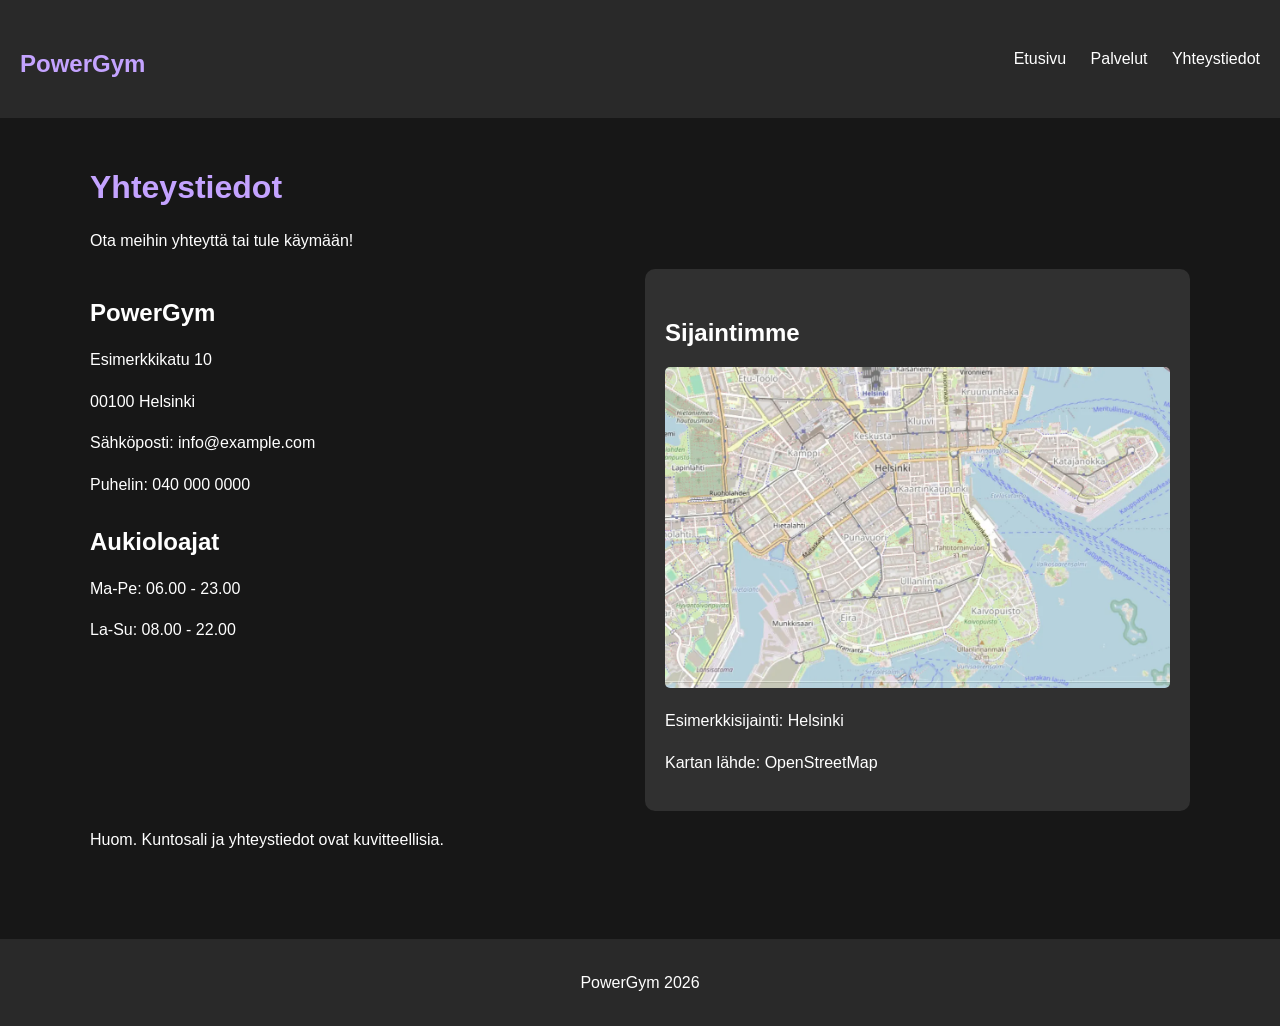
==== contact.html @ 59f156d2 "PowerGym" ====
<!DOCTYPE html>
<html lang="fi">
<head>
    <meta charset="UTF-8">
    <meta name="viewport" content="width=device-width, initial-scale=1.0">
    <title>PowerGym - Yhteystiedot</title>
    <link rel="stylesheet" href="style.css">
</head>
<body>

    <header>
        <h2>PowerGym</h2>

        <nav>
            <a href="index.html">Etusivu</a>
            <a href="products.html">Palvelut</a>
            <a href="contact.html">Yhteystiedot</a>
        </nav>
    </header>

    <main>
        <h1>Yhteystiedot</h1>
        <p>Ota meihin yhteyttä tai tule käymään!</p>

        <div class="yhteystiedot">

            <div>
                <h2>PowerGym</h2>
                <p>Esimerkkikatu 10</p>
                <p>00100 Helsinki</p>
                <p>Sähköposti: info@example.com</p>
                <p>Puhelin: 040 000 0000</p>

                <h2>Aukioloajat</h2>
                <p>Ma-Pe: 06.00 - 23.00</p>
                <p>La-Su: 08.00 - 22.00</p>
            </div>

            <div class="kartta">
                <h2>Sijaintimme</h2>
                <img src="images/kartta.webp"
                     alt="Helsingin keskustan kartta">
                <p>Esimerkkisijainti: Helsinki</p>
                <p>Kartan lähde: OpenStreetMap</p>
            </div>

        </div>
        <p>Huom. Kuntosali ja yhteystiedot ovat kuvitteellisia.</p>
    </main>

    <footer>
        <p>PowerGym 2026</p>
    </footer>

</body>
</html>
---- style.css ----
body {
    background-color: #171717;
    color: white;
    font-family: Arial, sans-serif;
    margin: 0;
}

header {
    background-color: #292929;
    padding: 20px;
    display: flex;
    justify-content: space-between;
    align-items: center;
}

header h2 {
    color: #c4a3ff;
}

nav a {
    color: white;
    text-decoration: none;
    margin-left: 20px;
}

nav a:hover {
    color: #c4a3ff;
}

main {
    max-width: 1100px;
    margin: auto;
    padding: 30px;
}

h1 {
    color: #c4a3ff;
}

h2 {
    margin-top: 30px;
}

p {
    line-height: 1.6;
}

.iso-kuva {
    width: 100%;
    border-radius: 10px;
    margin-top: 20px;
}

.palvelut {
    display: flex;
    gap: 20px;
    margin-top: 30px;
}

.kortti {
    background-color: #303030;
    padding: 20px;
    width: 33%;
    border-radius: 10px;
}

.kortti img {
    width: 100%;
    border-radius: 5px;
}

.kortti h2 {
    color: #c4a3ff;
}

.yhteystiedot {
    display: flex;
    gap: 50px;
}

.yhteystiedot > div {
    width: 50%;
}

.kartta {
    background-color: #303030;
    padding: 20px;
    min-height: 250px;
    border-radius: 10px;
}

footer {
    background-color: #292929;
    text-align: center;
    padding: 15px;
    margin-top: 40px;
}

.kartta img {
    width: 100%;
    border-radius: 5px;
}



main > img {
    display: block;
    max-width: 100%;
    height: auto;
    margin-bottom: 25px;
    border: 1px solid #555555;
}

pre {
    background-color: #303030;
    padding: 15px;
    overflow-x: auto;
}
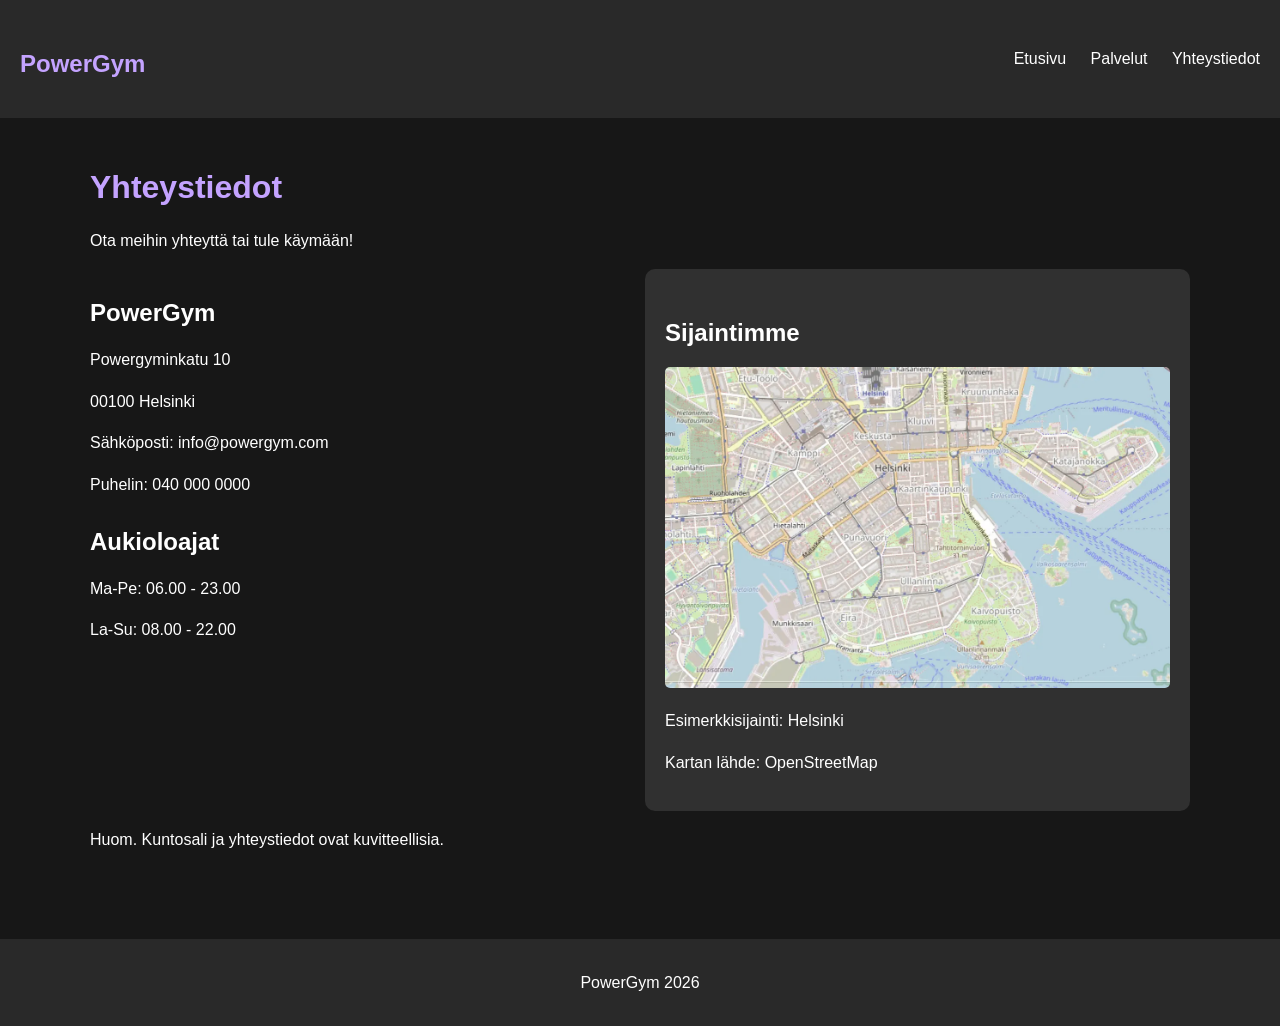
==== commit e0f6e42e: "Kuvien tiedostotyyppien muutos" ====
--- a/contact.html
+++ b/contact.html
@@ -26,9 +26,9 @@
 
             <div>
                 <h2>PowerGym</h2>
-                <p>Esimerkkikatu 10</p>
+                <p>Powergyminkatu 10</p>
                 <p>00100 Helsinki</p>
-                <p>Sähköposti: info@example.com</p>
+                <p>Sähköposti: info@powergym.com</p>
                 <p>Puhelin: 040 000 0000</p>
 
                 <h2>Aukioloajat</h2>
